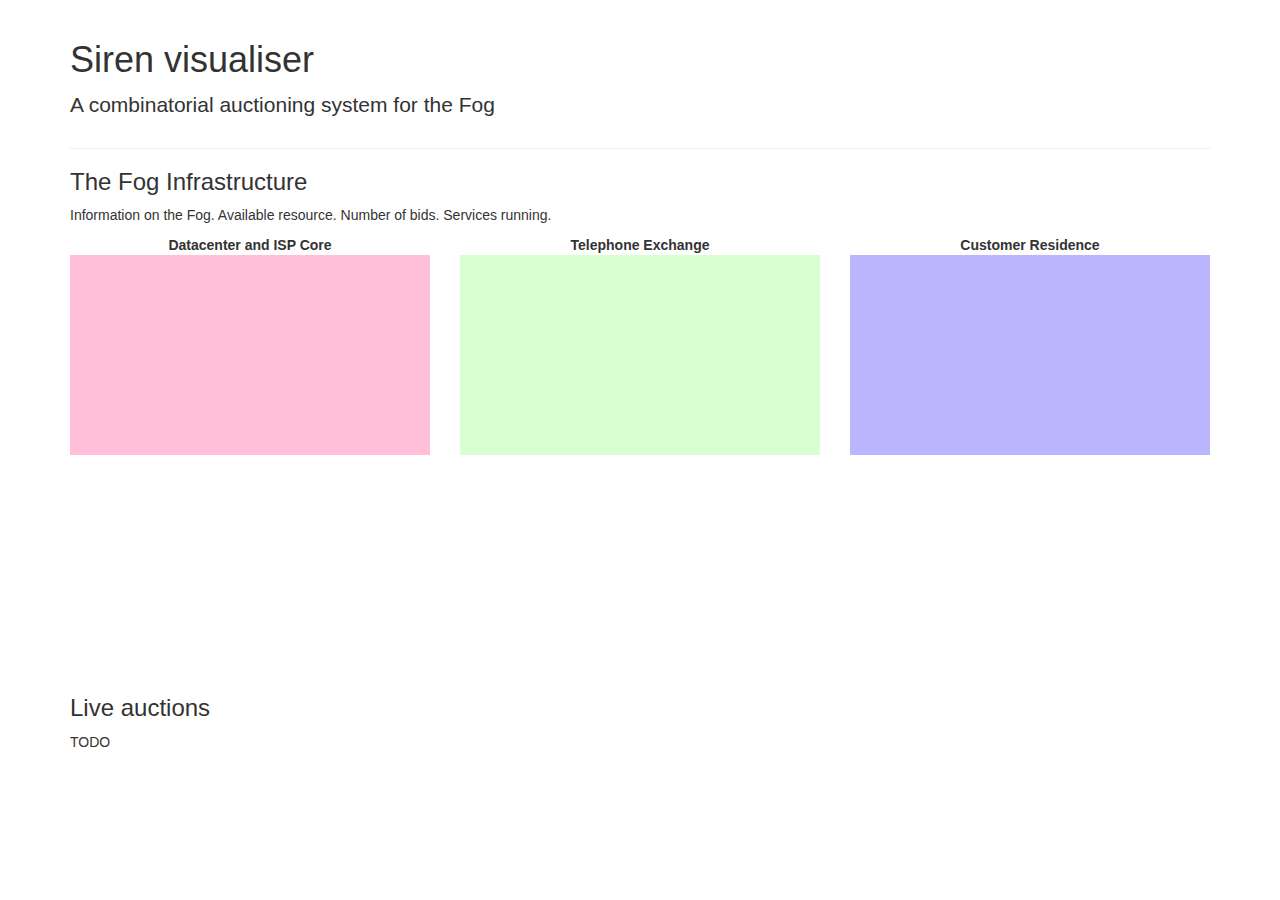
==== index.html @ be68f9fb "Added d3 diagrams" ====
<!DOCTYPE html>
<html lang="en" xmlns="http://www.w3.org/1999/html">
<head>
    <meta charset="utf-8">
    <meta http-equiv="X-UA-Compatible" content="IE=edge">
    <meta name="viewport" content="width=device-width, initial-scale=1">
    <!-- The above 3 meta tags *must* come first in the head; any other head content must come *after* these tags -->
    <title>Siren</title>

    <!-- Bootstrap -->
    <link rel="stylesheet" href="https://maxcdn.bootstrapcdn.com/bootstrap/3.3.7/css/bootstrap.min.css" integrity="sha384-BVYiiSIFeK1dGmJRAkycuHAHRg32OmUcww7on3RYdg4Va+PmSTsz/K68vbdEjh4u" crossorigin="anonymous">
    <link rel="stylesheet" type="text/css" href="style.css">


    <script src="https://oss.maxcdn.com/html5shiv/3.7.3/html5shiv.min.js"></script>
    <script src="https://oss.maxcdn.com/respond/1.4.2/respond.min.js"></script>
    <script src="https://ajax.googleapis.com/ajax/libs/jquery/1.12.4/jquery.min.js"></script>



    <script src="https://d3js.org/d3.v4.min.js"></script>

    <script>
        var d3v4=d3;
        console.log(d3.version);
    </script>


    <script>
        $(document).ready(function(){
            $('[data-toggle="popover"]').popover();
        });
    </script>


    <script src="https://d3js.org/d3.v3.min.js"></script>

    <script>
        var d3v3=d3;
        console.log(d3.version);
    </script>


    <!--<script src="//cdnjs.cloudflare.com/ajax/libs/d3/3.4.4/d3.min.js"></script>-->
    <script src="plot.js"></script>
    <script src="d3pie.min.js"></script>



</head>



<body>
<div class="container">
    <div class="page-header">
        <h1>Siren visualiser</h1>
        <p class="lead">A combinatorial auctioning system for the Fog</p>
    </div>

    <h3>The Fog Infrastructure</h3>
    <p>Information on the Fog. Available resource. Number of bids. Services running.</p>
    <div class="row">
        <div class="col-md-4 box-element" style="text-align: center;">
            <b>Datacenter and ISP Core</b><br>
            <div class="fog-vis" style="height:200px;" id="datacenter-vis">
                    <script>
                        //selectableForceDirectedGraph("datacenter");
                        nodeGraph("datacenter");

                    </script>
            </div><br>
            <div class="fog-stat" style="height:200px;" id="datacenter-stat">
                <script>pie("datacenter")</script>
            </div>
    </div>

        <div class="col-md-4 box-element" style="text-align: center">
            <b>Telephone Exchange</b><br>
            <div class="fog-vis" style="height:200px;" id="exchange-vis">
                <script>nodeGraph("exchange");</script>
            </div><br>



            <div class="fog-stat" style="height:200px;" id="exchange-stat">

                <script>pie("exchange")</script>
            </div>
        </div>
        <div class="col-md-4 box-element" style="text-align: center">
            <b>Customer Residence</b><br>
            <div class="fog-vis" style="height:200px;" id="residence-vis">

                <script>nodeGraph("residence");</script>

            </div><br>
            <div class="fog-stat" style="height:200px;" id="residence-stat">
                <script>pie("residence")</script>
            </div>
        </div>
    </div>

    <h3>Live auctions</h3>
    TODO




</div> <!-- /container -->




<!-- jQuery (necessary for Bootstrap's JavaScript plugins) -->
<script src="https://ajax.googleapis.com/ajax/libs/jquery/1.12.4/jquery.min.js"></script>

</body>
</html>
---- style.css ----
.links line {
    stroke: #777;
    stroke-width: 2px;
}
.node text {
    stroke:#333;
    cursos:pointer;
}

.node circle{
    stroke:#fff;
    stroke-width:3px;
    fill:#555;
}

#datacenter-vis{
    background-color: #ffbfd9;
}



#exchange-vis{
    background-color: #d7ffcf;
}


#residence-vis{
    background-color: #bab7ff;
}

.fog-vis{
}

.fog-stat{

}

div.tooltip {
    position: absolute;
    text-align: center;
    width: 200px;
    height: 500px;
    padding: 2px;
    font: 12px sans-serif;
    background: lightsteelblue;
    border: 0px;
    border-radius: 8px;
    /*  pointer-events: none;	This line needs to be removed */

}
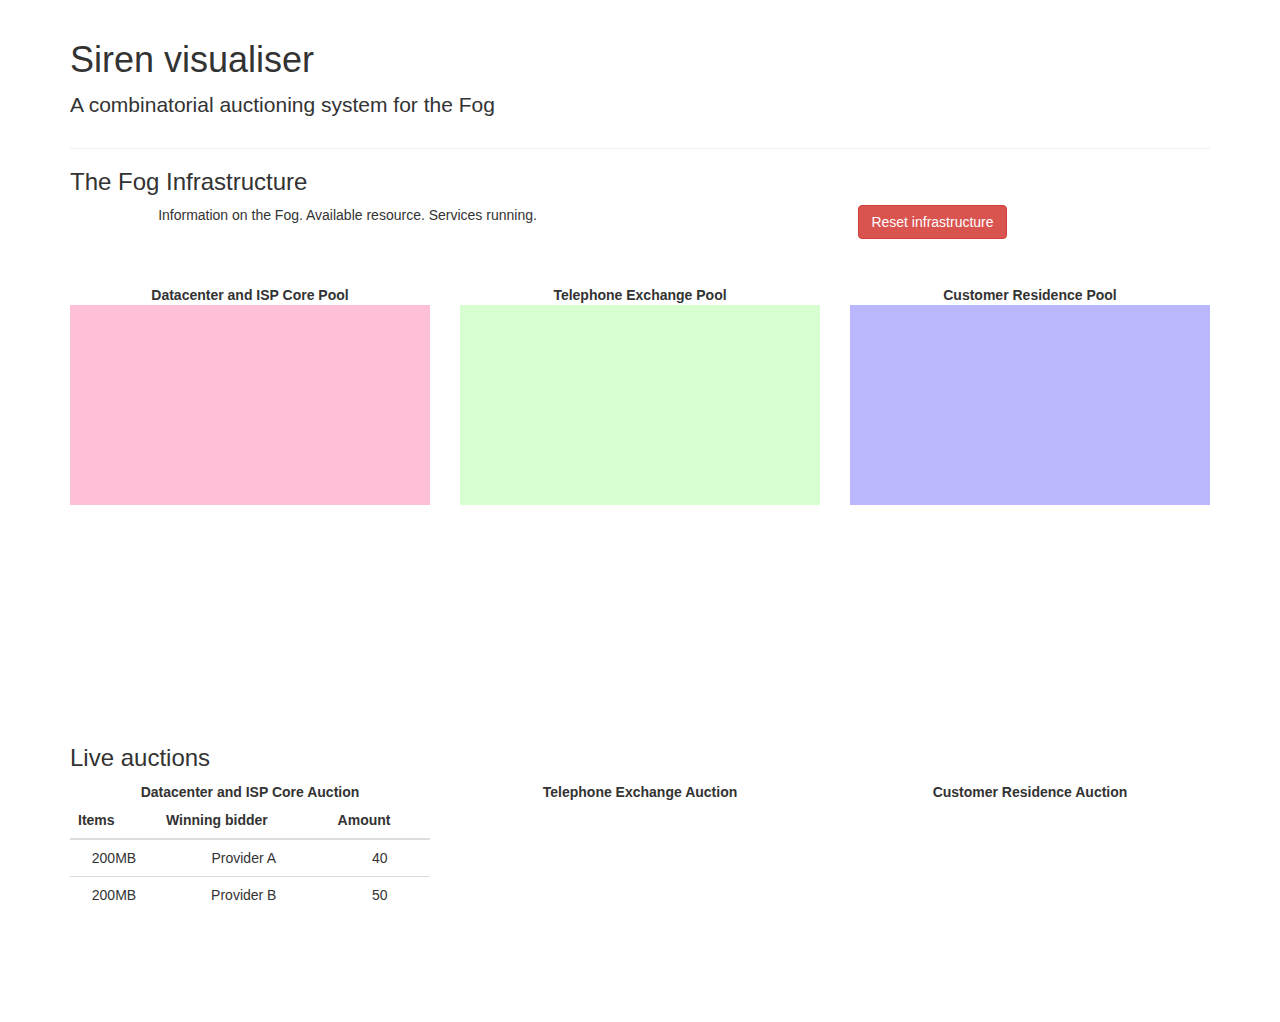
==== commit f5aad612: "Wipe button and live auctions have now been added" ====
--- a/index.html
+++ b/index.html
@@ -6,38 +6,31 @@
     <meta name="viewport" content="width=device-width, initial-scale=1">
     <!-- The above 3 meta tags *must* come first in the head; any other head content must come *after* these tags -->
     <title>Siren</title>
+    <script src="https://ajax.googleapis.com/ajax/libs/jquery/1.12.4/jquery.min.js"></script>
 
     <!-- Bootstrap -->
-    <link rel="stylesheet" href="https://maxcdn.bootstrapcdn.com/bootstrap/3.3.7/css/bootstrap.min.css" integrity="sha384-BVYiiSIFeK1dGmJRAkycuHAHRg32OmUcww7on3RYdg4Va+PmSTsz/K68vbdEjh4u" crossorigin="anonymous">
+    <link rel="stylesheet" href="https://maxcdn.bootstrapcdn.com/bootstrap/3.3.7/css/bootstrap.min.css"
+          integrity="sha384-BVYiiSIFeK1dGmJRAkycuHAHRg32OmUcww7on3RYdg4Va+PmSTsz/K68vbdEjh4u" crossorigin="anonymous">
     <link rel="stylesheet" type="text/css" href="style.css">
 
 
     <script src="https://oss.maxcdn.com/html5shiv/3.7.3/html5shiv.min.js"></script>
     <script src="https://oss.maxcdn.com/respond/1.4.2/respond.min.js"></script>
-    <script src="https://ajax.googleapis.com/ajax/libs/jquery/1.12.4/jquery.min.js"></script>
-
-
-
+
+    <link rel="stylesheet" href="https://maxcdn.bootstrapcdn.com/bootstrap/3.3.7/css/bootstrap.min.css">
+    <script src="https://maxcdn.bootstrapcdn.com/bootstrap/3.3.7/js/bootstrap.min.js"></script>
     <script src="https://d3js.org/d3.v4.min.js"></script>
 
     <script>
-        var d3v4=d3;
+        var d3v4 = d3;
         console.log(d3.version);
     </script>
-
-
-    <script>
-        $(document).ready(function(){
-            $('[data-toggle="popover"]').popover();
-        });
-    </script>
-
-
     <script src="https://d3js.org/d3.v3.min.js"></script>
 
     <script>
-        var d3v3=d3;
+        var d3v3 = d3;
         console.log(d3.version);
+
     </script>
 
 
@@ -46,9 +39,7 @@
     <script src="d3pie.min.js"></script>
 
 
-
 </head>
-
 
 
 <body>
@@ -59,61 +50,195 @@
     </div>
 
     <h3>The Fog Infrastructure</h3>
-    <p>Information on the Fog. Available resource. Number of bids. Services running.</p>
     <div class="row">
-        <div class="col-md-4 box-element" style="text-align: center;">
-            <b>Datacenter and ISP Core</b><br>
-            <div class="fog-vis" style="height:200px;" id="datacenter-vis">
+        <div style="padding-bottom: 80px">
+            <div class="col-md-6 box-element" style="text-align: center;">
+                <p>Information on the Fog. Available resource. Services running.</p>
+            </div>
+
+            <div class="col-md-6 box-element" style="text-align: center;">
+                <button type="button" id="wipe" class="btn btn-danger">Reset infrastructure</button>
+            </div>
+        </div>
+    </div>
+    <script>
+        $("#wipe").click(function () {
+            //nodes_response = $.getJSON("http://192.168.2.19:60000/reset_all", function(json) {alert("Demo reset")});
+            /*    $.ajax({
+             url: "http://192.168.2.19:60000/reset_all",
+             type: 'DELETE',
+             success: function(result) { location.reload();
+             // Do something with the result
+             },
+             error: function(result) {alert("Could not reset demo");}
+             });
+             //Wipe infrastructure here */
+
+            $.getJSON("http://127.0.0.1:60000/reset_all", function (json) {
+                alert("Wiped infrastructure.")
+            });
+
+
+            $.getJSON("http://127.0.0.1:8080/debug/reset", function (json) {
+                alert("Wiped auctions.")
+            });
+        });
+
+
+    </script>
+
+
+    <div class="row">
+        <div class="col-md-4 box-element" style="text-align: center;">
+            <b>Datacenter and ISP Core Pool</b><br>
+            <div id="container" class="svg-container">
+                <div class="fog-vis" style="height:200px;" id="datacenter-vis">
+
+
                     <script>
-                        //selectableForceDirectedGraph("datacenter");
-                        nodeGraph("datacenter");
-
+                        //nodeGraph("datacenter");
+                        getNodes();
+                        //etInterval(getNodes, 5000);
                     </script>
-            </div><br>
+
+                </div>
+                <br>
+            </div>
             <div class="fog-stat" style="height:200px;" id="datacenter-stat">
-                <script>pie("datacenter")</script>
-            </div>
-    </div>
+                <script>//pie("datacenter")</script>
+            </div>
+        </div>
 
         <div class="col-md-4 box-element" style="text-align: center">
-            <b>Telephone Exchange</b><br>
-            <div class="fog-vis" style="height:200px;" id="exchange-vis">
-                <script>nodeGraph("exchange");</script>
-            </div><br>
-
-
-
+            <b>Telephone Exchange Pool</b><br>
+            <div id="container" class="svg-container">
+                <div class="fog-vis" style="height:200px;" id="exchange-vis">
+                    <script>//nodeGraph("exchange");</script>
+                </div>
+                <br>
+            </div>
             <div class="fog-stat" style="height:200px;" id="exchange-stat">
 
-                <script>pie("exchange")</script>
+                <script>//pie("exchange")</script>
             </div>
         </div>
         <div class="col-md-4 box-element" style="text-align: center">
-            <b>Customer Residence</b><br>
-            <div class="fog-vis" style="height:200px;" id="residence-vis">
-
-                <script>nodeGraph("residence");</script>
-
-            </div><br>
+            <b>Customer Residence Pool</b><br>
+            <div id="container" class="svg-container">
+                <div class="fog-vis" style="height:200px;" id="residence-vis">
+
+                    <script>//nodeGraph("residence");</script>
+
+                </div>
+                <br>
+            </div>
             <div class="fog-stat" style="height:200px;" id="residence-stat">
-                <script>pie("residence")</script>
+                <script>//pie("residence")</script>
             </div>
         </div>
     </div>
 
     <h3>Live auctions</h3>
-    TODO
-
-
+    <script>
+        liveAuctions();
+    </script>
+    <div class="row">
+        <div class="col-md-4 box-element" style="text-align: center;">
+            <b>Datacenter and ISP Core Auction</b><br>
+            <div class="fog-auction" style="height:200px;" id="datacenter-auction">
+
+                    <table class="table">
+                        <thead>
+                        <tr>
+                            <th>Items</th>
+                            <th>Winning bidder</th>
+                            <th>Amount</th>
+                        </tr>
+                        </thead>
+                        <tbody>
+                        <tr>
+                            <td>200MB</td>
+                            <td>Provider A</td>
+                            <td>40</td>
+                        </tr>
+                        <tr>
+                            <td>200MB</td>
+                            <td>Provider B</td>
+                            <td>50</td>
+                        </tr>
+                        </tbody>
+                    </table>
+                </div>
+
+
+
+            <br>
+
+        </div>
+
+        <div class="col-md-4 box-element" style="text-align: center;">
+            <b>Telephone Exchange Auction</b><br>
+            <div class="fog-auction" style="height:200px;" id="exchange-auction">
+
+            </div>
+            <br>
+
+        </div>
+
+        <div class="col-md-4 box-element" style="text-align: center;">
+            <b>Customer Residence Auction</b><br>
+            <div class="fog-auction" style="height:200px;" id="residence-auction">
+
+            </div>
+            <br>
+
+        </div>
+    </div>
+
+
+</div>
+
+
+<div class="row">
+
+</div>
+<!-- Modal -->
+<div class="modal fade" id="myModal" role="dialog">
+    <div class="modal-dialog">
+
+        <!-- Modal content-->
+        <div class="modal-content">
+            <div class="modal-header">
+                <button type="button" class="close" data-dismiss="modal">&times;</button>
+                <h4 class="modal-title">Node breakdown</h4>
+            </div>
+            <div class="modal-body" style="word-wrap: break-word;" id="modalBody">
+                <div id="modalContent">
+                    <p>Ram reserved/ram used</p>
+                </div>
+                <div class="fog-stat" style="height:200px;" id="modal-stat"></div>
+            </div>
+            <div class="modal-footer">
+                <button type="button" class="btn btn-default" data-dismiss="modal">Close</button>
+            </div>
+        </div>
+
+    </div>
+</div>
+
+
+<script>
+    $(document).ready(function () {
+        $("#myBtn").click(function () {
+            $("#myModal").modal();
+            console.log("Hello world");
+        });
+    });
+</script>
 
 
 </div> <!-- /container -->
 
-
-
-
-<!-- jQuery (necessary for Bootstrap's JavaScript plugins) -->
-<script src="https://ajax.googleapis.com/ajax/libs/jquery/1.12.4/jquery.min.js"></script>
 
 </body>
 </html>